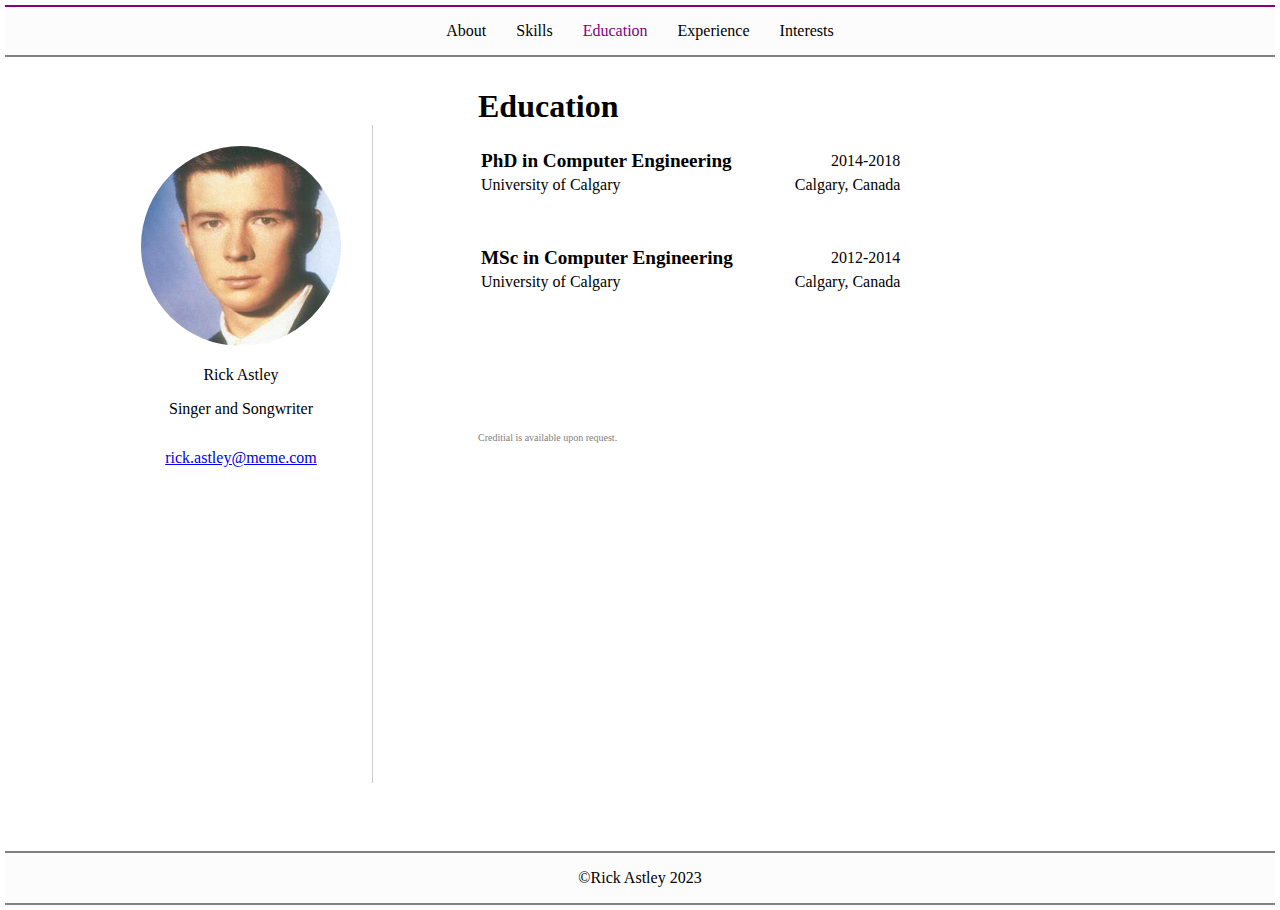
==== education.html @ cd6d739b "file added" ====
<!DOCTYPE html>
<html lang="en-US">

    <head>
        <meta charset="utf-8">
        <meta name="viewport" content="width=device-width">
        <!-- page description that will appear on search engines as link summary -->
        <meta name="description" content="Rick Astley education page ">
        <link rel="stylesheet" href="style.css" />
        <title>Education</title>

    </head>

    <body>
        <div id="content">    
            <header>
                <a id="head" href="./index.html" target="_parent">About</a> 
                <a id="head" href="./skills.html" target="_parent">Skills</a> 
                <div id="current">Education</div>
                <a id="head" href="./experience.html" target="_parent">Experience</a> 
                <a id="head" href="./interests.html" target="_parent">Interests</a> 
            </header>
            <div id="container">
                <div id="left">
                    <p id="left">
                        <!-- this image needs to be available in the same directory as this document -->
                        <img src="Rick_Astley.png" width="200" alt="My handsome picture">
                    </p>
                    <p id="left">
                        Rick Astley
                    </p>
                    <p id="left">
                        Singer and Songwriter
                    </p>
                    <p>
                        <a id="self" href="https://www.youtube.com/watch?v=dQw4w9WgXcQ" target="_blank">rick.astley@meme.com</a>
                    </p>
                </div>

                <div id="right">
                    <h1>Education</h1>
                    <table>
                        <tbody>
                            <tr>
                                <td id="education"><strong>PhD in Computer Engineering </strong></td>
                                <td id="eduright">2014-2018</td>
                            </tr>
                            <tr>
                                <td id="place">University of Calgary</td>
                                <td id="rightplace">Calgary, Canada</td>
                            </tr>
                            <tr>
                                <td id="education"><strong>MSc in Computer Engineering </strong></td>
                                <td id="eduright">2012-2014</td>
                            </tr>
                            <tr>
                                <td id="place">University of Calgary</td>
                                <td id="rightplace">Calgary, Canada</td>
                            </tr>
                        </tbody>
                    </table>

                    <p id="creditial">
                        Creditial is available upon request.
                    </p>
                </div>
            </div>
            <footer>
                <p>&#169;Rick Astley 2023</p>
            </footer>
        </div>
    </body>
</html>
---- style.css ----
body{
    margin:0;
}
div{
    padding: 5px;
}
#content{
    display:flex;
    flex-direction: column;
    min-height:100vh;
}
header{
    flex:0 0 10%;
    display: flex;
    background-color: #fcfcfc;
    justify-content: center;
    border-top: 2px solid purple;
    border-bottom: 2px solid grey;
}

div#current{
    margin:0px;
    padding:15px;
    color:purple;
}


a#head{
    text-decoration: none;
    color: black;
    padding: 15px;
    margin: 0px;
    display: block;
}

a#self{
    text-decoration: underline;
    padding: 15px;
    margin: 0px;
    display: block;
}

div#container{
    flex:2 0 80%;
    display:flex;
    flex-direction: row;
}
footer{
    flex:0 0 10%;
    display: flex;
    background-color: #fcfcfc;
    justify-content: center;
    border-top: 2px solid grey;
    border-bottom: 2px solid grey;
}

div#left{
    flex:0 0 20%;
    text-align: center;
    margin-left: 100px;
    border-right:1px double #ccc;
    margin-block-end: 5%;
    margin-block-start: 5%;
}

img{
    border-radius: 50%;
}

div#right{
    flex:1 0 50%;
    margin-left: 100px;
}

progress {
    border: none;
    background: blueviolet;
    border-radius: 50%;
}
  
progress {
    color: lightblue;
}
  
progress::-moz-progress-bar {
    background: lightblue;
}
  
progress::-webkit-progress-value {
    background: blueviolet;
    border-top-left-radius: 20px;
    border-bottom-left-radius: 20px;
    border-top-right-radius: 20px;
    border-bottom-right-radius: 20px;
}
  
progress::-webkit-progress-bar {
    background: grey;
    border-top-left-radius: 20px;
    border-bottom-left-radius: 20px;
    border-top-right-radius: 20px;
    border-bottom-right-radius: 20px;
}

@media(max-width: 800px){
    div#container{
        flex-direction: column;
    }
}

p#creditial{
    font-size: 10px;
    color: grey;
    padding-top: 10%;
}

td#education{
    padding-right: 30px;
    font-size: larger;
    margin-right: 30px;
}
td#eduright{
    padding-left: 30px;
    text-align: right;
    justify-content: flex-end;
}

td#place{
    padding-bottom: 50px;
}

td#rightplace{
    padding-left: 30px;
    padding-bottom: 50px;
    text-align: right;
    justify-content: flex-end;
}

ul{
    list-style: none;
    padding: 20px;
    margin: 10px;
}
ul > li:before {
    content: "- ";
    text-indent: -5px;
  }

li{
    padding: 10px;
    margin: 10px;
}
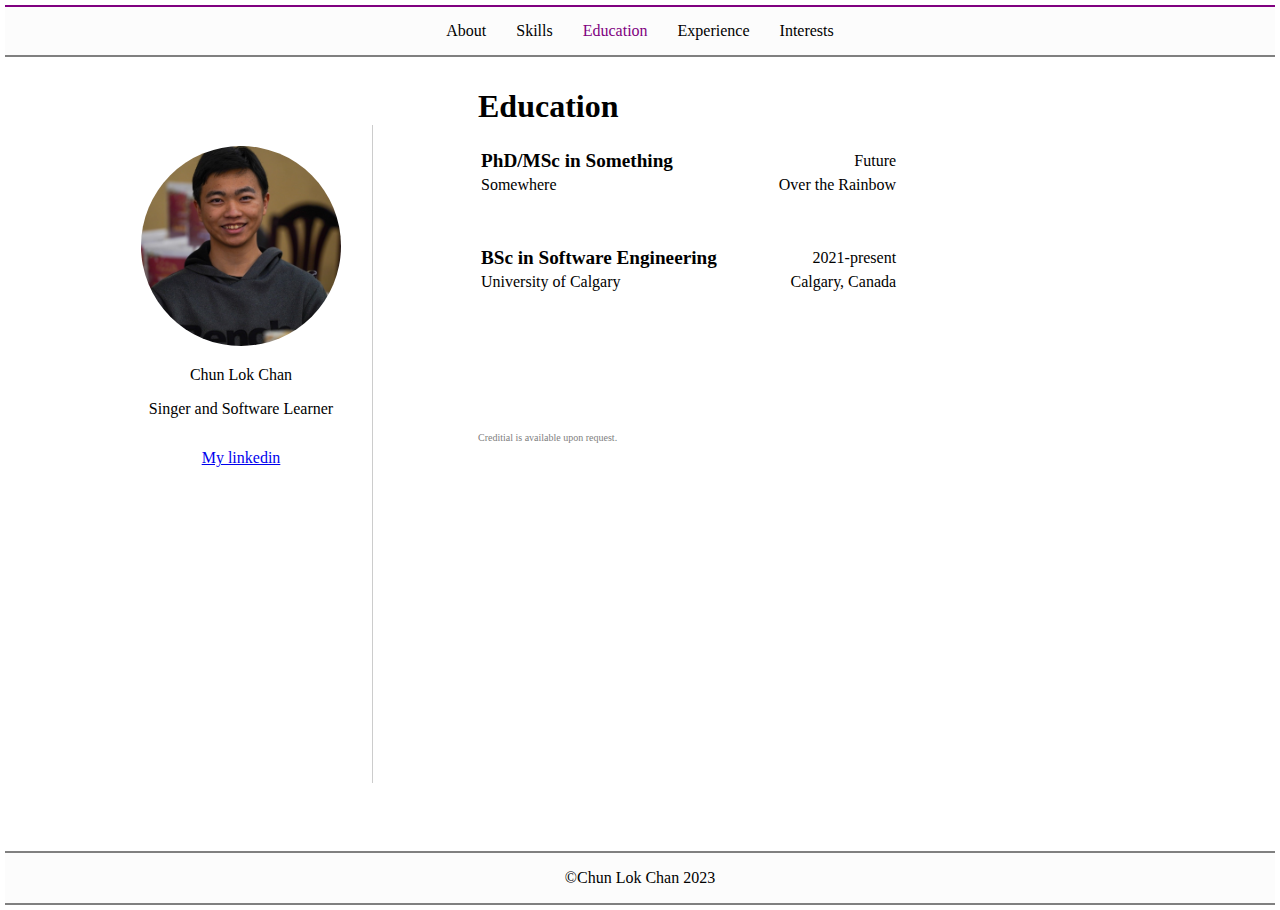
==== commit 2ab2b1ea: "contnet changed" ====
--- a/education.html
+++ b/education.html
@@ -24,34 +24,34 @@
                 <div id="left">
                     <p id="left">
                         <!-- this image needs to be available in the same directory as this document -->
-                        <img src="Rick_Astley.png" width="200" alt="My handsome picture">
+                        <img src="lokko.png" width="200" alt="My handsome picture">
                     </p>
                     <p id="left">
-                        Rick Astley
+                        Chun Lok Chan
                     </p>
                     <p id="left">
-                        Singer and Songwriter
+                        Singer and Software Learner
                     </p>
                     <p>
-                        <a id="self" href="https://www.youtube.com/watch?v=dQw4w9WgXcQ" target="_blank">rick.astley@meme.com</a>
+                        <a id="self" href="https://www.linkedin.com/in/chun-lok-chan-6a297a227/" target="_blank">My linkedin</a>
                     </p>
                 </div>
-
+    
                 <div id="right">
                     <h1>Education</h1>
                     <table>
                         <tbody>
                             <tr>
-                                <td id="education"><strong>PhD in Computer Engineering </strong></td>
-                                <td id="eduright">2014-2018</td>
+                                <td id="education"><strong>PhD/MSc in Something </strong></td>
+                                <td id="eduright">Future</td>
                             </tr>
                             <tr>
-                                <td id="place">University of Calgary</td>
-                                <td id="rightplace">Calgary, Canada</td>
+                                <td id="place">Somewhere</td>
+                                <td id="rightplace">Over the Rainbow</td>
                             </tr>
                             <tr>
-                                <td id="education"><strong>MSc in Computer Engineering </strong></td>
-                                <td id="eduright">2012-2014</td>
+                                <td id="education"><strong>BSc in Software Engineering </strong></td>
+                                <td id="eduright">2021-present</td>
                             </tr>
                             <tr>
                                 <td id="place">University of Calgary</td>
@@ -66,7 +66,7 @@
                 </div>
             </div>
             <footer>
-                <p>&#169;Rick Astley 2023</p>
+                <p>&#169;Chun Lok Chan 2023</p>
             </footer>
         </div>
     </body>
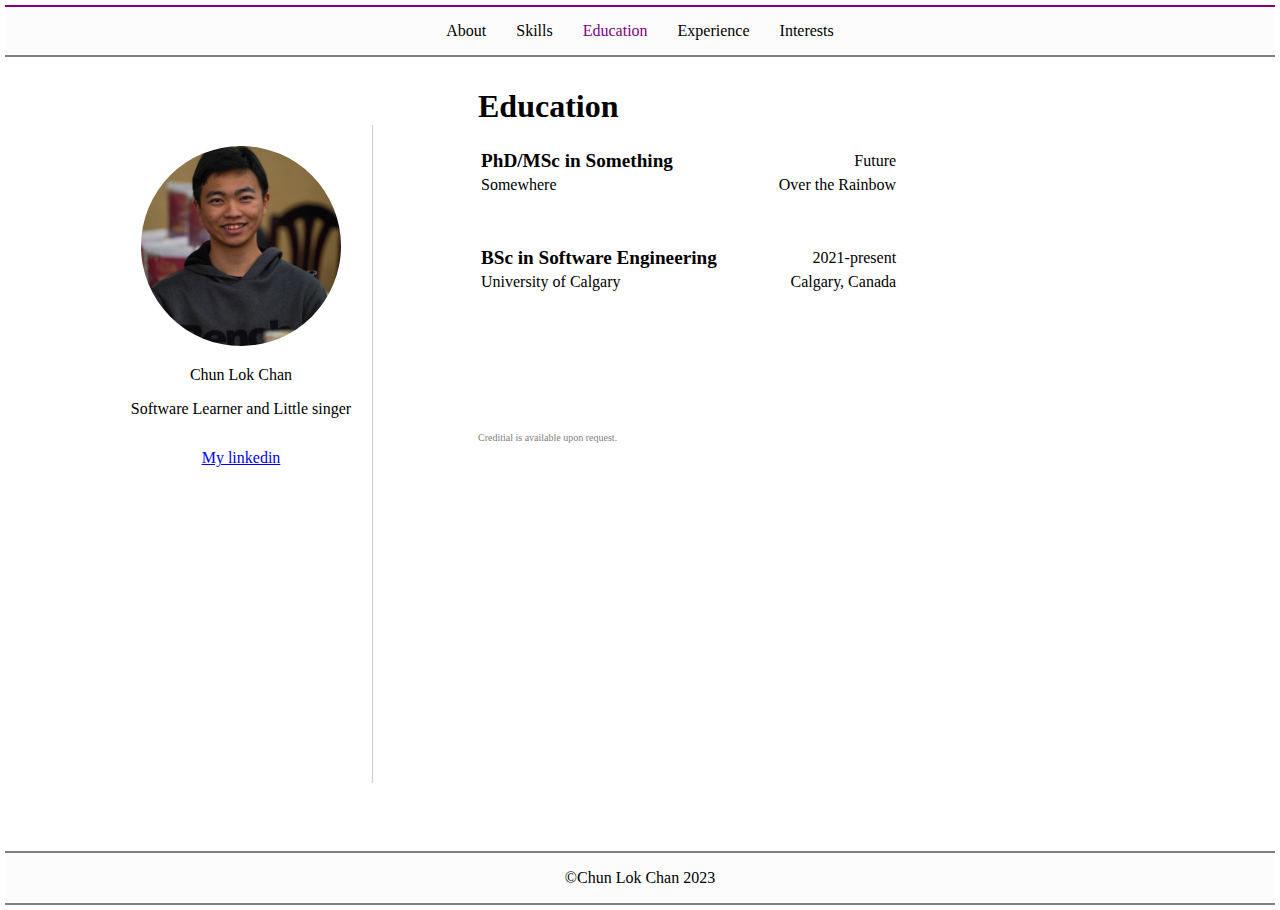
==== commit 03520f45: "edit the profile" ====
--- a/education.html
+++ b/education.html
@@ -30,7 +30,7 @@
                         Chun Lok Chan
                     </p>
                     <p id="left">
-                        Singer and Software Learner
+                        Software Learner and Little singer
                     </p>
                     <p>
                         <a id="self" href="https://www.linkedin.com/in/chun-lok-chan-6a297a227/" target="_blank">My linkedin</a>
--- a/style.css
+++ b/style.css
@@ -105,6 +105,12 @@
 @media(max-width: 800px){
     div#container{
         flex-direction: column;
+        border-bottom: 2px;
+    }
+    div#left{
+        border-bottom: 2px double #ccc;
+        border-right:none;
+        border-block-start: 5%;
     }
 }
 
